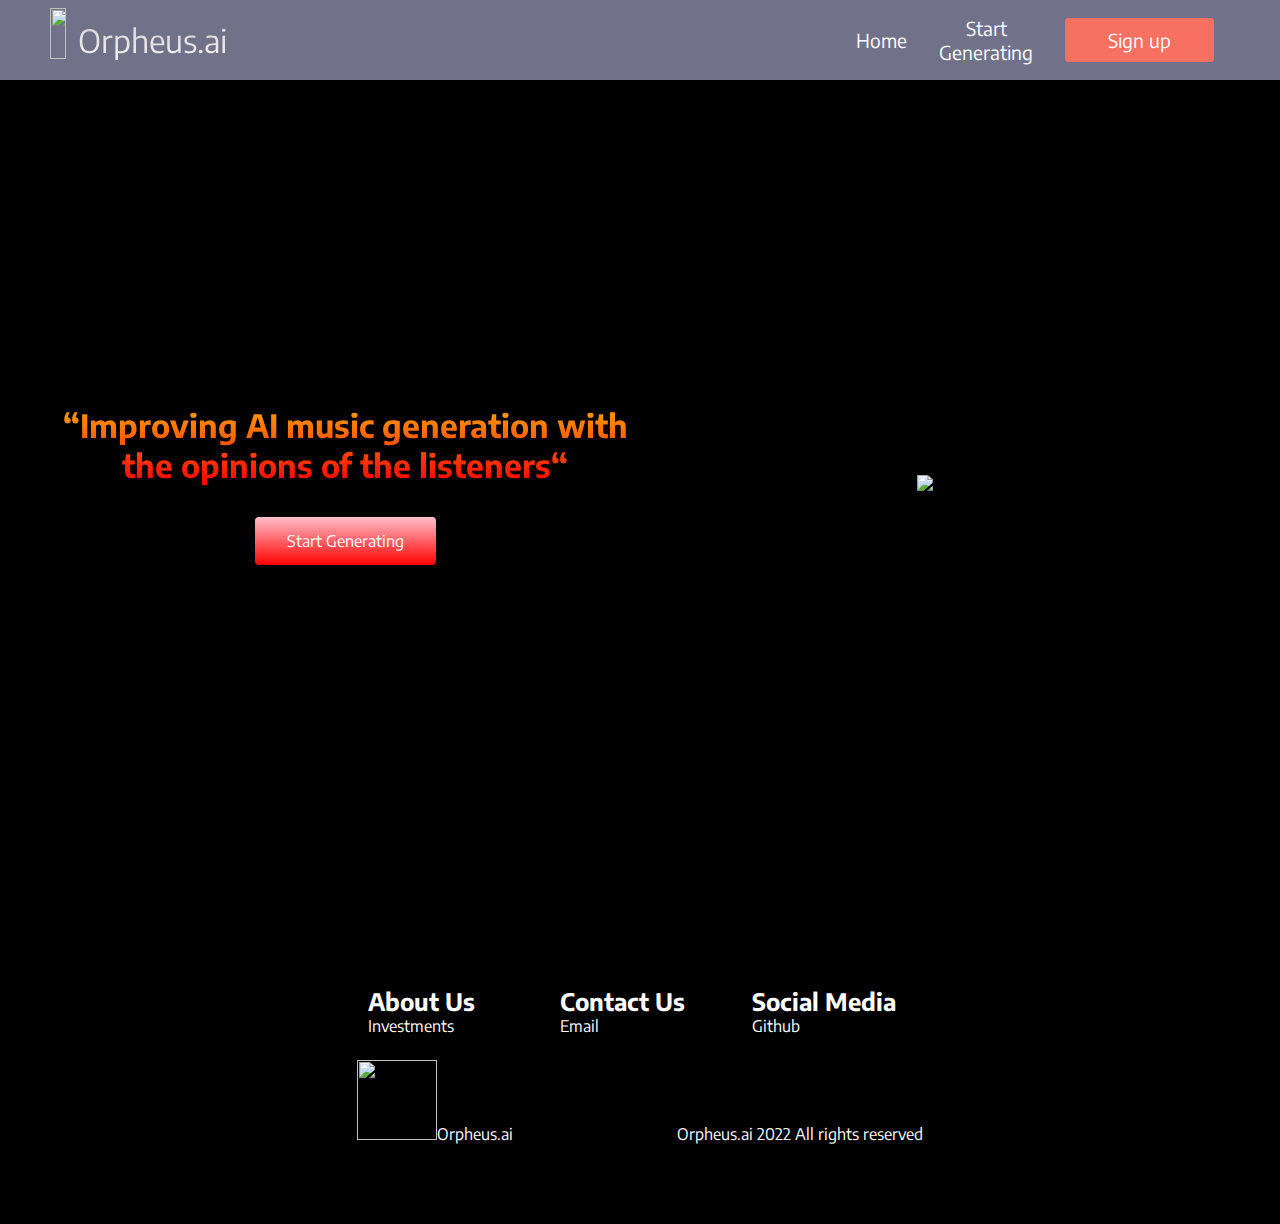
==== index.html @ fd024b77 "Add files via upload" ====
<!DOCTYPE html>
<html lang="en">
<head>
    <meta charset="UTF-8">
    <meta http-equiv="X-UA-Compatible" content="IE=edge">
    <meta name="viewport" content="width=device-width, initial-scale=1.0">
    <title>Document</title>
    <link rel="stylesheet" href="styles.css">
    <link href="https://fonts.googleapis.com/css2?family=Encode+Sans&display=swap" rel="stylesheet">
    <link rel="preconnect" href="https://fonts.googleapis.com"><link rel="preconnect" href="https://fonts.gstatic.com" crossorigin><link href="https://fonts.googleapis.com/css2?family=Encode+Sans:wght@400;700&display=swap" rel="stylesheet">

</head>
<body>
    <nav class="navbar">
        <div class="navbar__container">
            <a href="/" id="navbar__logo"> <img src="images/orph.png" alt="" id="orph__logo">   Orpheus.ai</a>
            <div class="navbar__toggle" id="mobile-menu">
                <span class="bar"></span>
                <span class="bar"></span>
                <span class="bar"></span>
            </div>
            <ul class="navbar__menu">
                <li class="navbar__item">
                    <a href="index.html" class="navbar__links">
                    Home
                    </a>
                </li>
                <li class="navbar__item">
                    <a href="generate.html" class="navbar__links">
                    Start Generating
                    </a>
                </li>
                <li class="navbar__btn">
                    <a href="/" class="button">
                    Sign up
                    </a>
                </li>
            </ul>
        </div>
    </nav>
    
    <!-- Hero Section-->
    <div class="main">
        <div class="main__container">
            <div class="main__content">
                <h1>“Improving AI music generation with the opinions of the listeners“</h1>
                <center><button class="main__btn"><a href="generate.html">Start Generating</a></button></center>
            </div>
            <div class="main__img--container">
                <img src="images/pic2.gif" alt="pic" id="main__img">
            </div>

        </div>
    </div>

<!-- Footer Section-->
<div class="footer__container">
    <div class="footer__links">
        <div class="footer__link--wrapper">
            <div class="footer__link--items">
                <h2>About Us</h2>
                <a href="/">Investments</a>

            </div>
            <div class="footer__link--items">
                <h2>Contact Us</h2>
                <a href="/">Email</a>
                
            </div>
            <div class="footer__link--items">
                <h2>Social Media</h2>
                <a href="/">Github</a>
                
            </div>
        </div>
    </div>
    <div class="footer__logo">
        <p></p><img src="images/orph.png" alt="" height="80" width="80">Orpheus.ai &nbsp; &nbsp; &nbsp; &nbsp; &nbsp; &nbsp; &nbsp; &nbsp; &nbsp; &nbsp; &nbsp; &nbsp; &nbsp; &nbsp; &nbsp; &nbsp; &nbsp; &nbsp; &nbsp; &nbsp;  Orpheus.ai 2022 All rights reserved</p>
    </div>
</div>


</body>
</html>
---- styles.css ----
* {
    box-sizing: border-box;
    margin: 0;
    padding: 0;
    
    font-family: 'Encode Sans', sans-serif;
  }
  
  .navbar {
    background: rgb(113, 113, 138);
    height: 80px;
    display: flex;
    justify-content: center;
    align-items: center;
    font-size: 1.2rem;
    position: sticky;
    top: 0;
    z-index: 999;
  }
  
  .navbar__container {
    display: flex;
    justify-content: space-between;
    height: 80px;
    z-index: 1;
    width: 100%;
    max-width: 1300px;
    margin-right: auto;
    margin-left: auto;
    padding-right: 50px;
    padding-left: 50px;
  }
  
  #navbar__logo {
    background-color: white;
    background-image: linear-gradient(to top, white 0%, #cdc6c4 100%);
    background-size: 100%;
    -webkit-background-clip: text;
    -moz-background-clip: text;
    -webkit-text-fill-color: transparent;
    -moz-text-fill-color: transparent;
    display: flex;
    align-items: center;
    cursor: pointer;
    text-decoration: none;
    font-size: 2rem;
    font-family: 'Encode Sans', sans-serif;;
  }

  #orph__logo{
    height: 80%;
    width: 80%;
    margin-right: 0.5rem;
  }
  
  .fa-gem {
    margin-right: 0.5rem;
  }
  
  .navbar__menu {
    display: flex;
    align-items: center;
    list-style: none;
    text-align: center;
  }
  
  .navbar__item {
    height: 80px;
  }
  
  .navbar__links {
    color: #fff;
    display: flex;
    align-items: center;
    justify-content: center;
    text-decoration: none;
    padding: 0 1rem;
    height: 100%;
  }

.navbar__btn {
    display: flex;
    justify-content: center;
    align-items: center;
    padding: 0 1rem;
    width: 100%;
  }
  
  .button {
    display: flex;
    justify-content: center;
    align-items: center;
    text-decoration: none;
    padding: 10px 20px;
    height: 100%;
    width: 100%;
    border: none;
    outline: none;
    border-radius: 4px;
    background: #f77062;
    color: #fff;
  }
  
  .button:hover {
    background: #4837ff;
    transition: all 0.3s ease;
  }
  
  .navbar__links:hover {
    color: #f77062;
    transition: all 0.3s ease;
  }
  
  @media screen and (max-width: 960px) {
    .navbar__container {
      display: flex;
      justify-content: space-between;
      height: 80px;
      z-index: 1;
      width: 100%;
      max-width: 1300px;
      padding: 0;
    }
  
    .navbar__menu {
      display: grid;
      grid-template-columns: auto;
      margin: 0;
      width: 100%;
      position: absolute;
      top: -1000px;
      opacity: 1;
      transition: all 0.5s ease;
      height: 50vh;
      z-index: -1;
    }
  
    .navbar__menu.active {
      background: #131313;
      top: 100%;
      opacity: 1;
      transition: all 0.5s ease;
      z-index: 99;
      height: 50vh;
      font-size: 1.6rem;
    }
  
    #navbar__logo {
      padding-left: 25px;
    }
  
    .navbar__toggle .bar {
      width: 25px;
      height: 3px;
      margin: 5px auto;
      transition: all 0.3s ease-in-out;
      background: #fff;
    }
  
    .navbar__item {
      width: 100%;
    }
  
    .navbar__links {
      text-align: center;
      padding: 2rem;
      width: 100%;
      display: table;
    }
  
    .navbar__btn {
      padding-bottom: 2rem;
    }
  
    .button {
      display: flex;
      justify-content: center;
      align-items: center;
      width: 80%;
      height: 80px;
      margin: 0;
    }
  
    #mobile-menu {
      position: absolute;
      top: 20%;
      right: 5%;
      transform: translate(5%, 20%);
    }
  
    .navbar__toggle .bar {
      display: block;
      cursor: pointer;
    }
  
    #mobile-menu.is-active .bar:nth-child(2) {
      opacity: 0;
    }
  
    #mobile-menu.is-active .bar:nth-child(1) {
      transform: translateY(8px) rotate(45deg);
    }
  
    #mobile-menu.is-active .bar:nth-child(3) {
      transform: translateY(-8px) rotate(-45deg);
    }
  }

/* Hero Section CSS*/
.main{
    background-color: black;

}

.main__container{
    display: grid;
    grid-template-columns: 1fr 1fr ;
    align-items: center;
    justify-self: center;
    margin: 0 auto;
    height: 90vh;
    background-color: black;
    z-index: 1;
    width: 100%;
    max-width: 1300px;
    padding: 0 50px;
}

.main__content h1{
    font-size: 2rem;
    background-color: red;
    background-image: linear-gradient(to top,red 0%,orange 100%);
    background-size: 100%;
    -webkit-background-clip: text;
    -moz-background-clip: text;
    -webkit-text-fill-color:transparent;
    -moz-text-fill-color: transparent;
    text-align: center;
}



.main__btn{
    font-size: 1rem;
    background-image: linear-gradient(to top, red 0%,pink 100%);
    padding: 14px 32px;
    border: none;
    border-radius: 4px;
    color: white;
    margin-top: 2rem;
    cursor: pointer;
    position: relative;
    transition: all 0.35s;
    outline: none;
    
}

.main__btn a{
    position: relative;
    z-index: 2;
    color: white;
    text-decoration: none;
}

.main__btn:after {
    position: absolute;
    content: '';
    top: 0;
    left: 0;
    width: 0;
    height: 100%;
    background: #4837ff;
    transition: all 0.35s;
    border-radius: 4px;
}
  
  .main__btn:hover {
    color: #fff;
}
  
  .main__btn:hover:after {
    width: 100%;
}
  
  .main__img--container {
    text-align: center;
}

.main__img--container{
    text-align: center;
    
}

#main__img{
    height: 120%;
    width: 120%;
   
}

/* Footer */

.footer__container{
    background-color: black;
    padding: 5rem 0;
    display: flex;
    flex-direction: column;
    justify-content: center;
    align-items: center;

}

.footer__logo {
    color: white;
    align-items: center;
    cursor: pointer ;
    text-decoration: none;
    font-size: 1rem;

}



.footer__links{
    width: 100%;
    max-width: 1000px;
    display: flex;
    justify-content: center;
}

.footer__link--wrapper{
    display: flex;


}

.footer__link--items{
    display: flex;
    flex-direction: column;
    align-items: flex-start;
    margin: 16px;
    text-align: left;
    width: 160px;
    box-sizing: border-box;
}
.footer__link--items{
    margin-bottom: 16px;
}

.footer__link--items > h2{
    color:white;


}

.footer__link--items a{
    color: white;
    text-decoration: none;
    margin-bottom: 0.5rem;
}

.footer__link--items a:hover{
    color: #e9e9e9;
    transition: 0.3s ease-out;
}
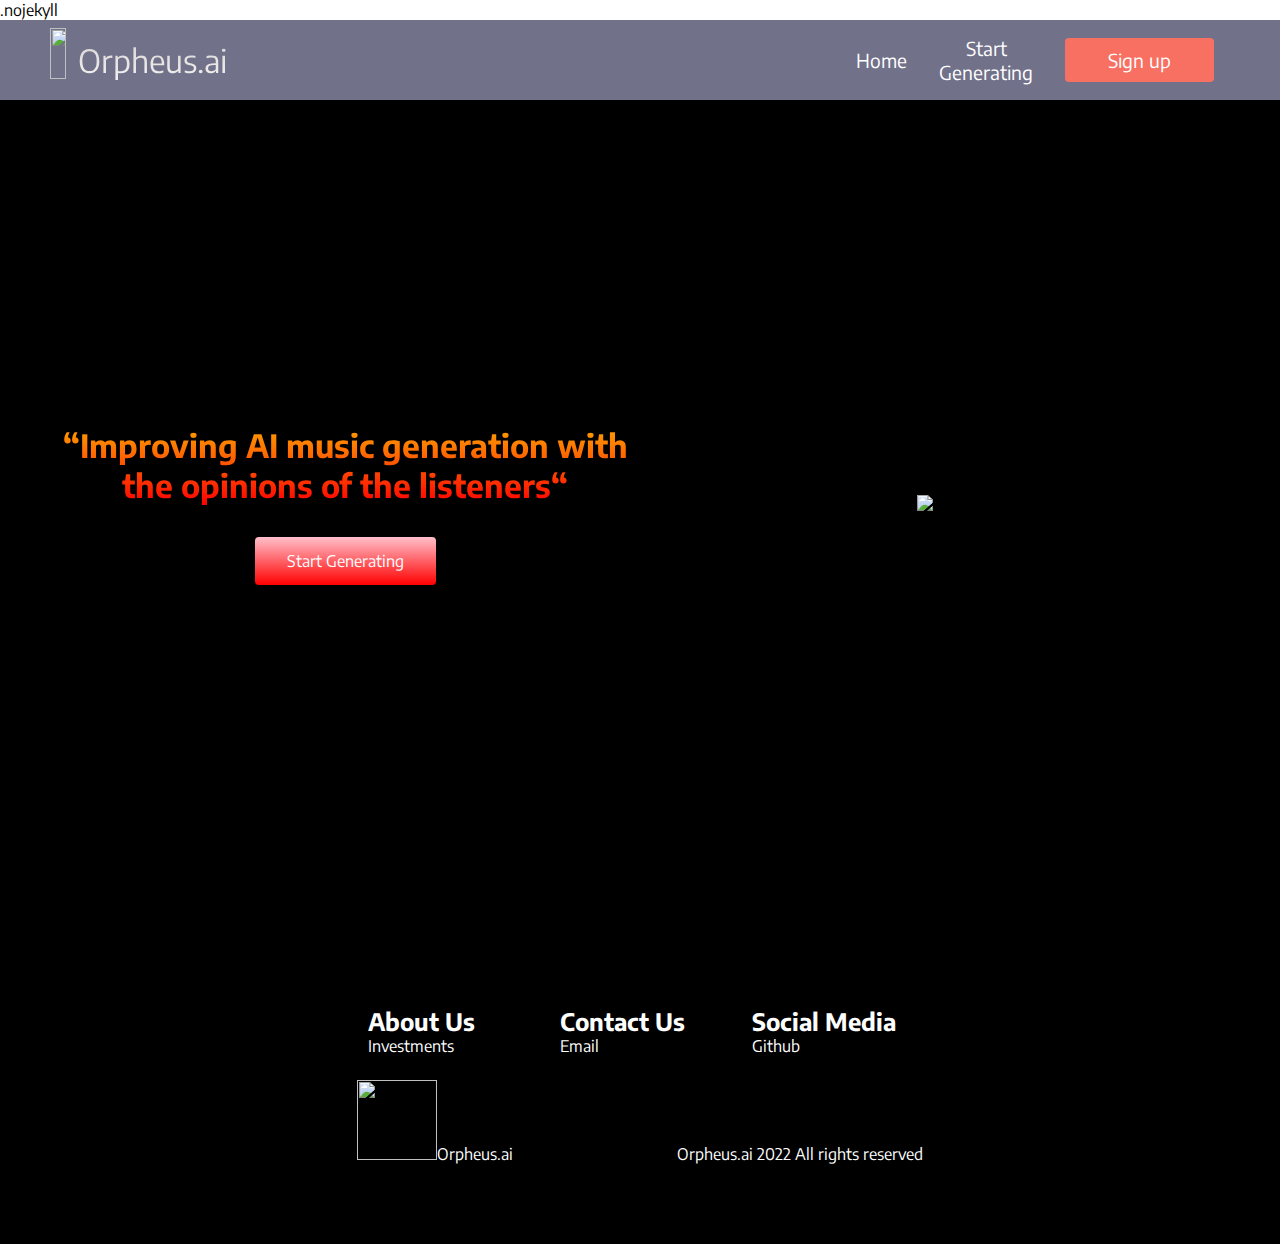
==== commit 7fb42feb: "Update index.html" ====
--- a/index.html
+++ b/index.html
@@ -11,6 +11,7 @@
 
 </head>
 <body>
+    .nojekyll
     <nav class="navbar">
         <div class="navbar__container">
             <a href="/" id="navbar__logo"> <img src="images/orph.png" alt="" id="orph__logo">   Orpheus.ai</a>
@@ -81,4 +82,4 @@
 
 
 </body>
-</html>+</html>
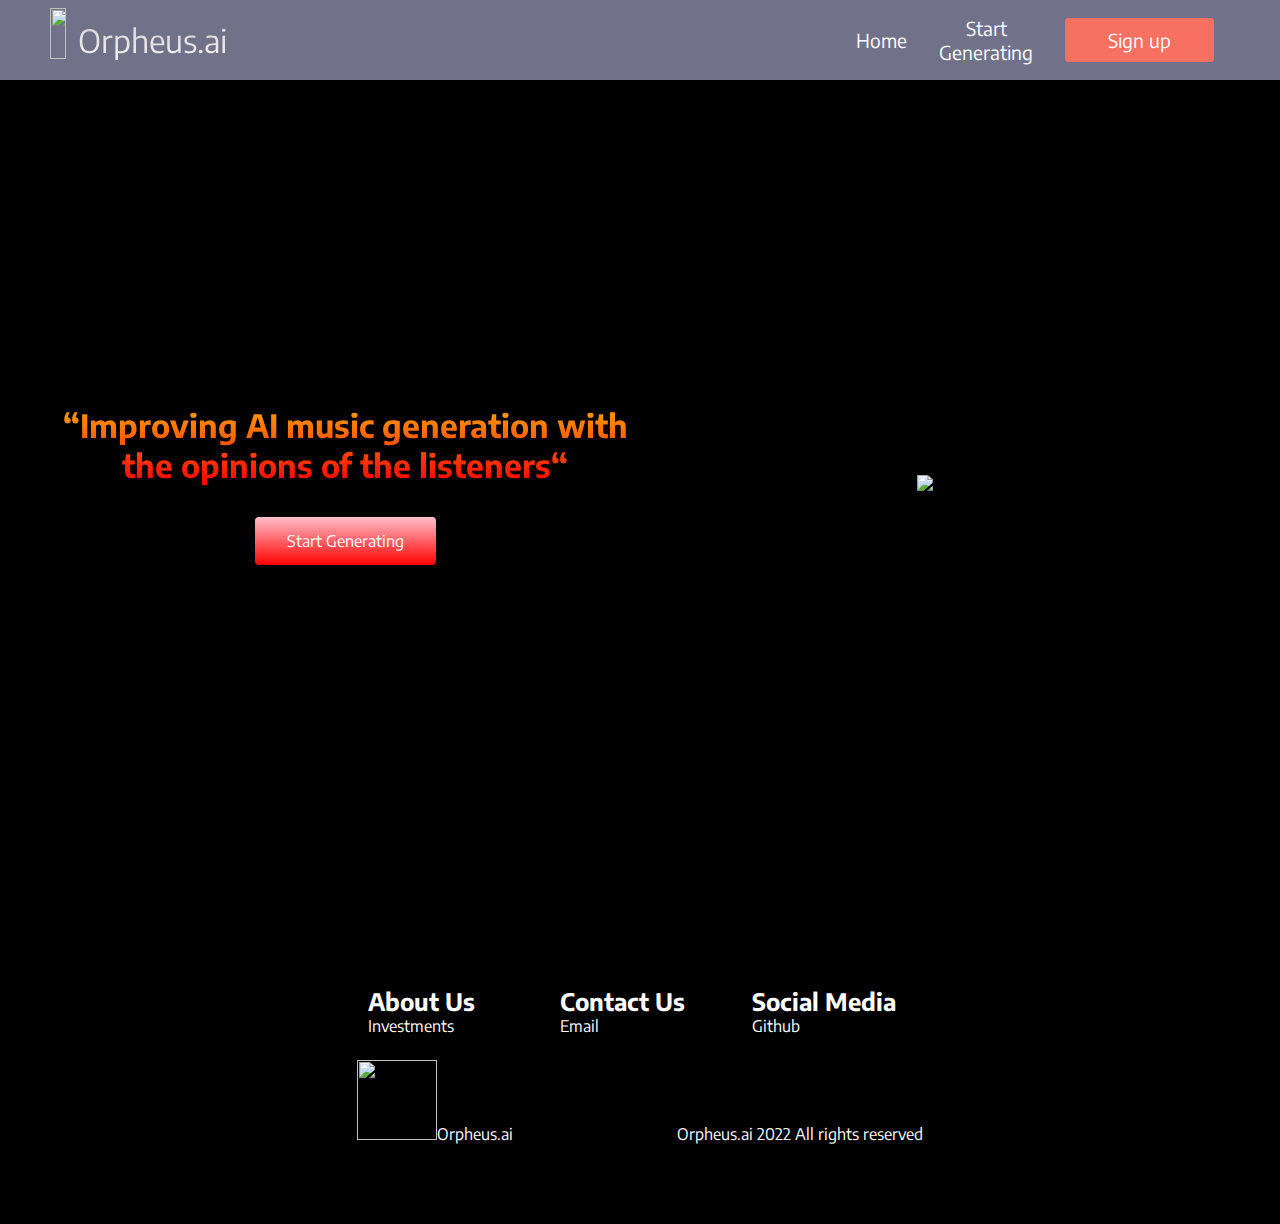
==== commit 47695616: "Update index.html" ====
--- a/index.html
+++ b/index.html
@@ -11,7 +11,7 @@
 
 </head>
 <body>
-    .nojekyll
+    
     <nav class="navbar">
         <div class="navbar__container">
             <a href="/" id="navbar__logo"> <img src="images/orph.png" alt="" id="orph__logo">   Orpheus.ai</a>
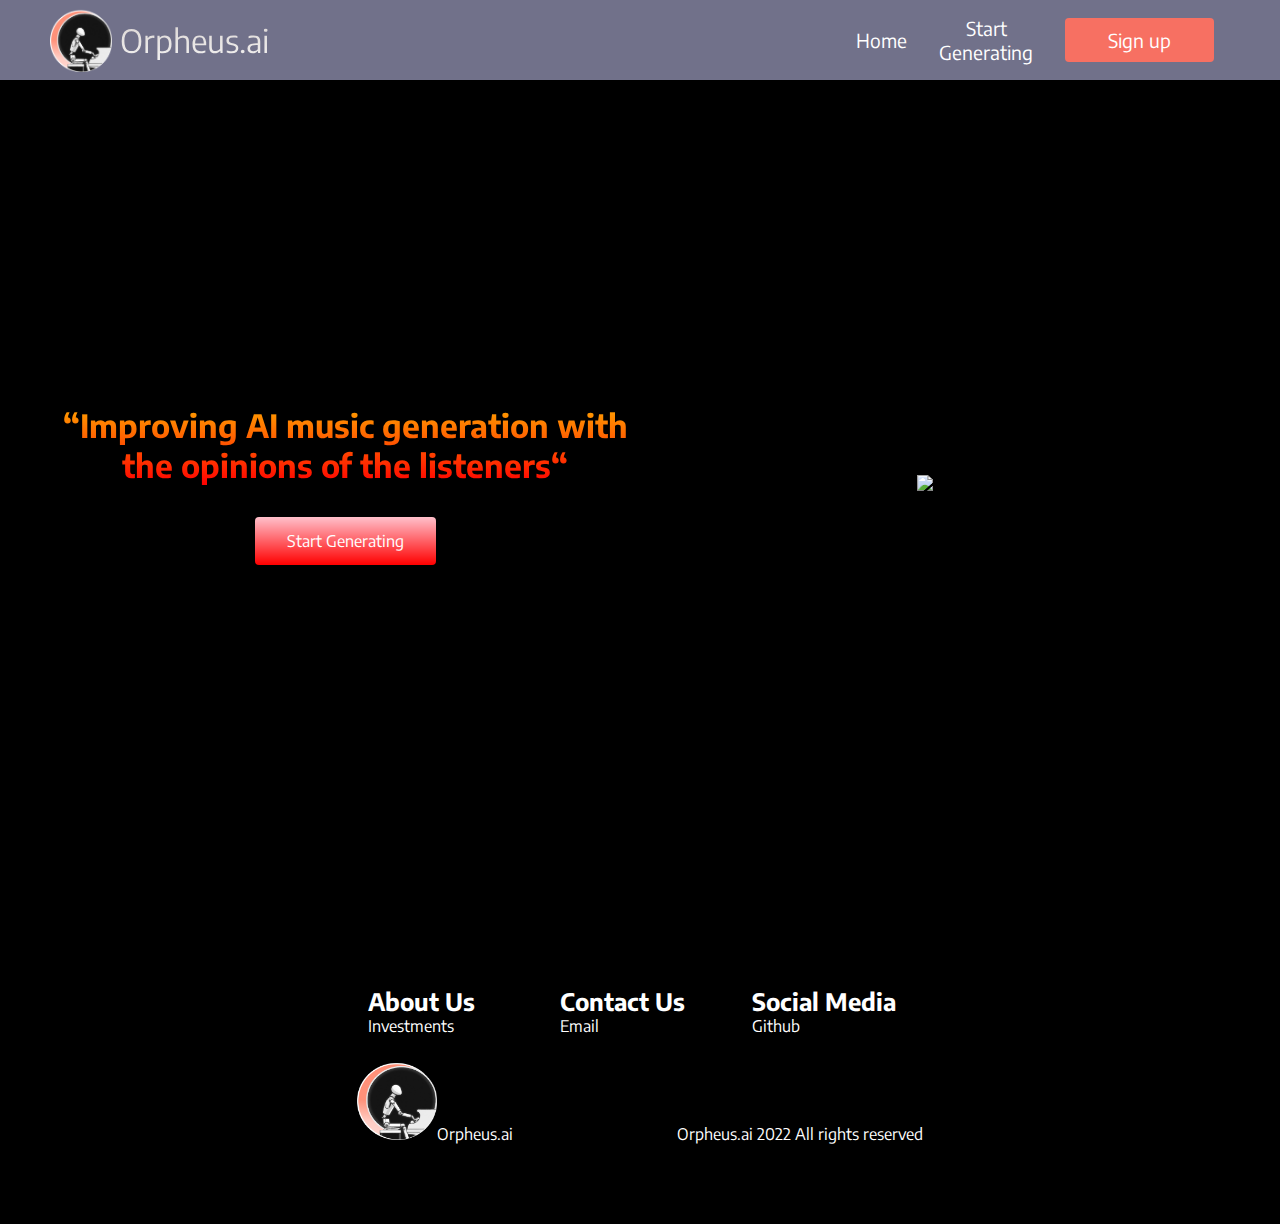
==== commit 1c55c127: "Update index.html" ====
--- a/index.html
+++ b/index.html
@@ -14,7 +14,7 @@
     
     <nav class="navbar">
         <div class="navbar__container">
-            <a href="/" id="navbar__logo"> <img src="images/orph.png" alt="" id="orph__logo">   Orpheus.ai</a>
+            <a href="/" id="navbar__logo"> <img src="orph.png" alt="" id="orph__logo">   Orpheus.ai</a>
             <div class="navbar__toggle" id="mobile-menu">
                 <span class="bar"></span>
                 <span class="bar"></span>
@@ -76,7 +76,7 @@
         </div>
     </div>
     <div class="footer__logo">
-        <p></p><img src="images/orph.png" alt="" height="80" width="80">Orpheus.ai &nbsp; &nbsp; &nbsp; &nbsp; &nbsp; &nbsp; &nbsp; &nbsp; &nbsp; &nbsp; &nbsp; &nbsp; &nbsp; &nbsp; &nbsp; &nbsp; &nbsp; &nbsp; &nbsp; &nbsp;  Orpheus.ai 2022 All rights reserved</p>
+        <p></p><img src="orph.png" alt="" height="80" width="80">Orpheus.ai &nbsp; &nbsp; &nbsp; &nbsp; &nbsp; &nbsp; &nbsp; &nbsp; &nbsp; &nbsp; &nbsp; &nbsp; &nbsp; &nbsp; &nbsp; &nbsp; &nbsp; &nbsp; &nbsp; &nbsp;  Orpheus.ai 2022 All rights reserved</p>
     </div>
 </div>
 
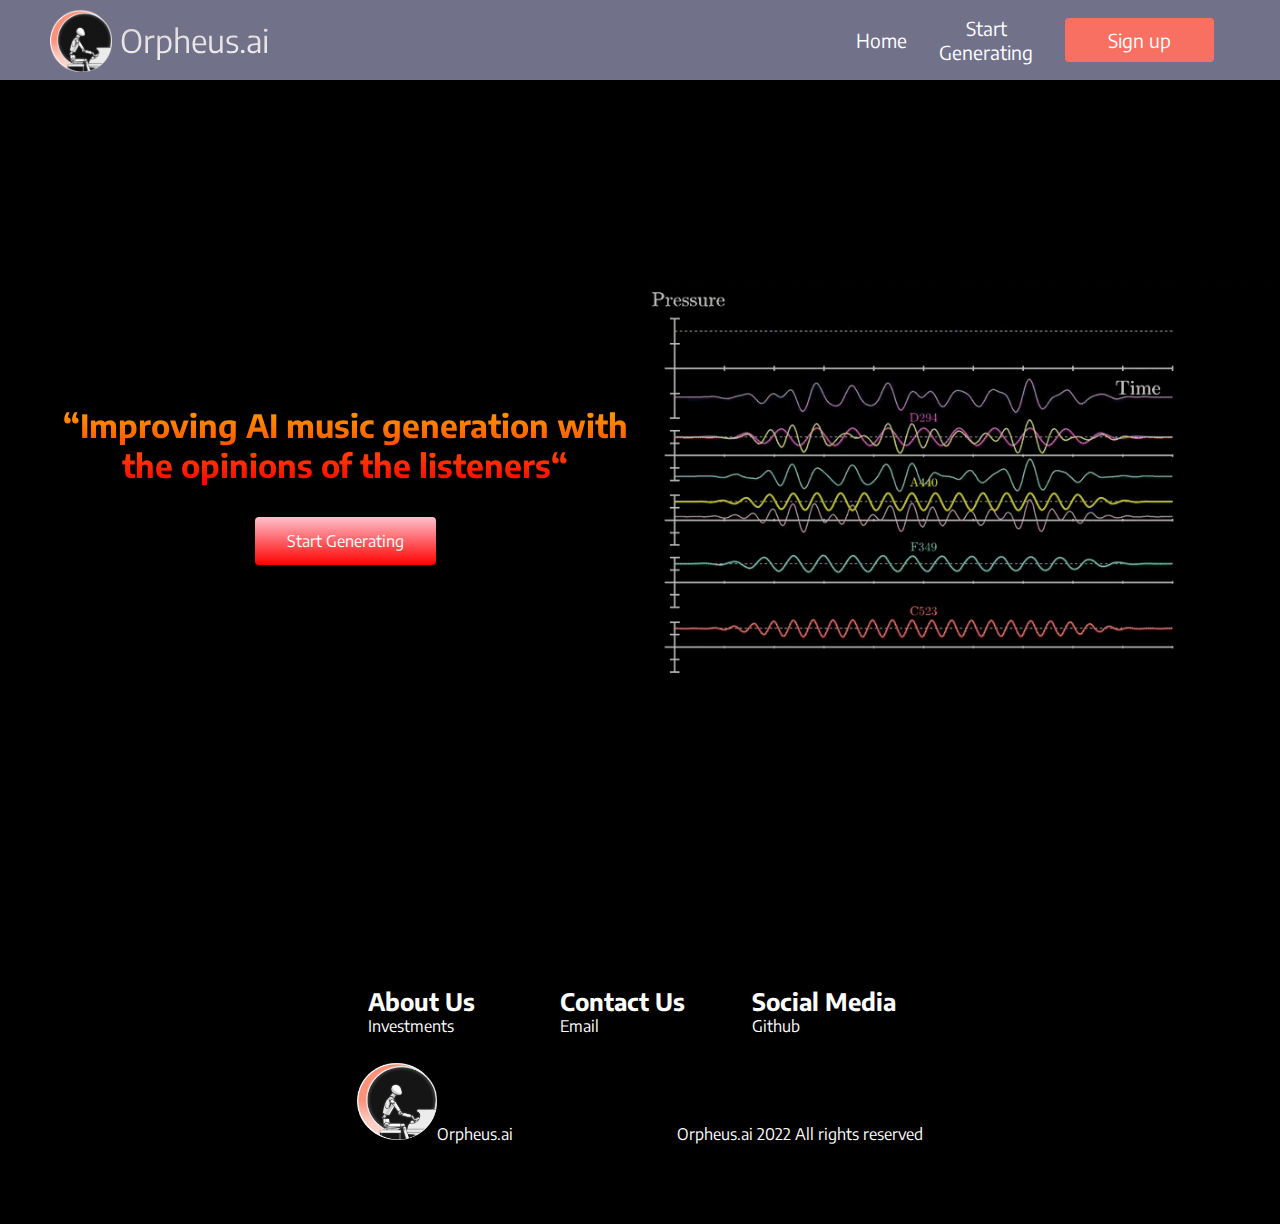
==== commit f400e15e: "Update index.html" ====
--- a/index.html
+++ b/index.html
@@ -48,7 +48,7 @@
                 <center><button class="main__btn"><a href="generate.html">Start Generating</a></button></center>
             </div>
             <div class="main__img--container">
-                <img src="images/pic2.gif" alt="pic" id="main__img">
+                <img src="pic2.gif" alt="pic" id="main__img">
             </div>
 
         </div>
